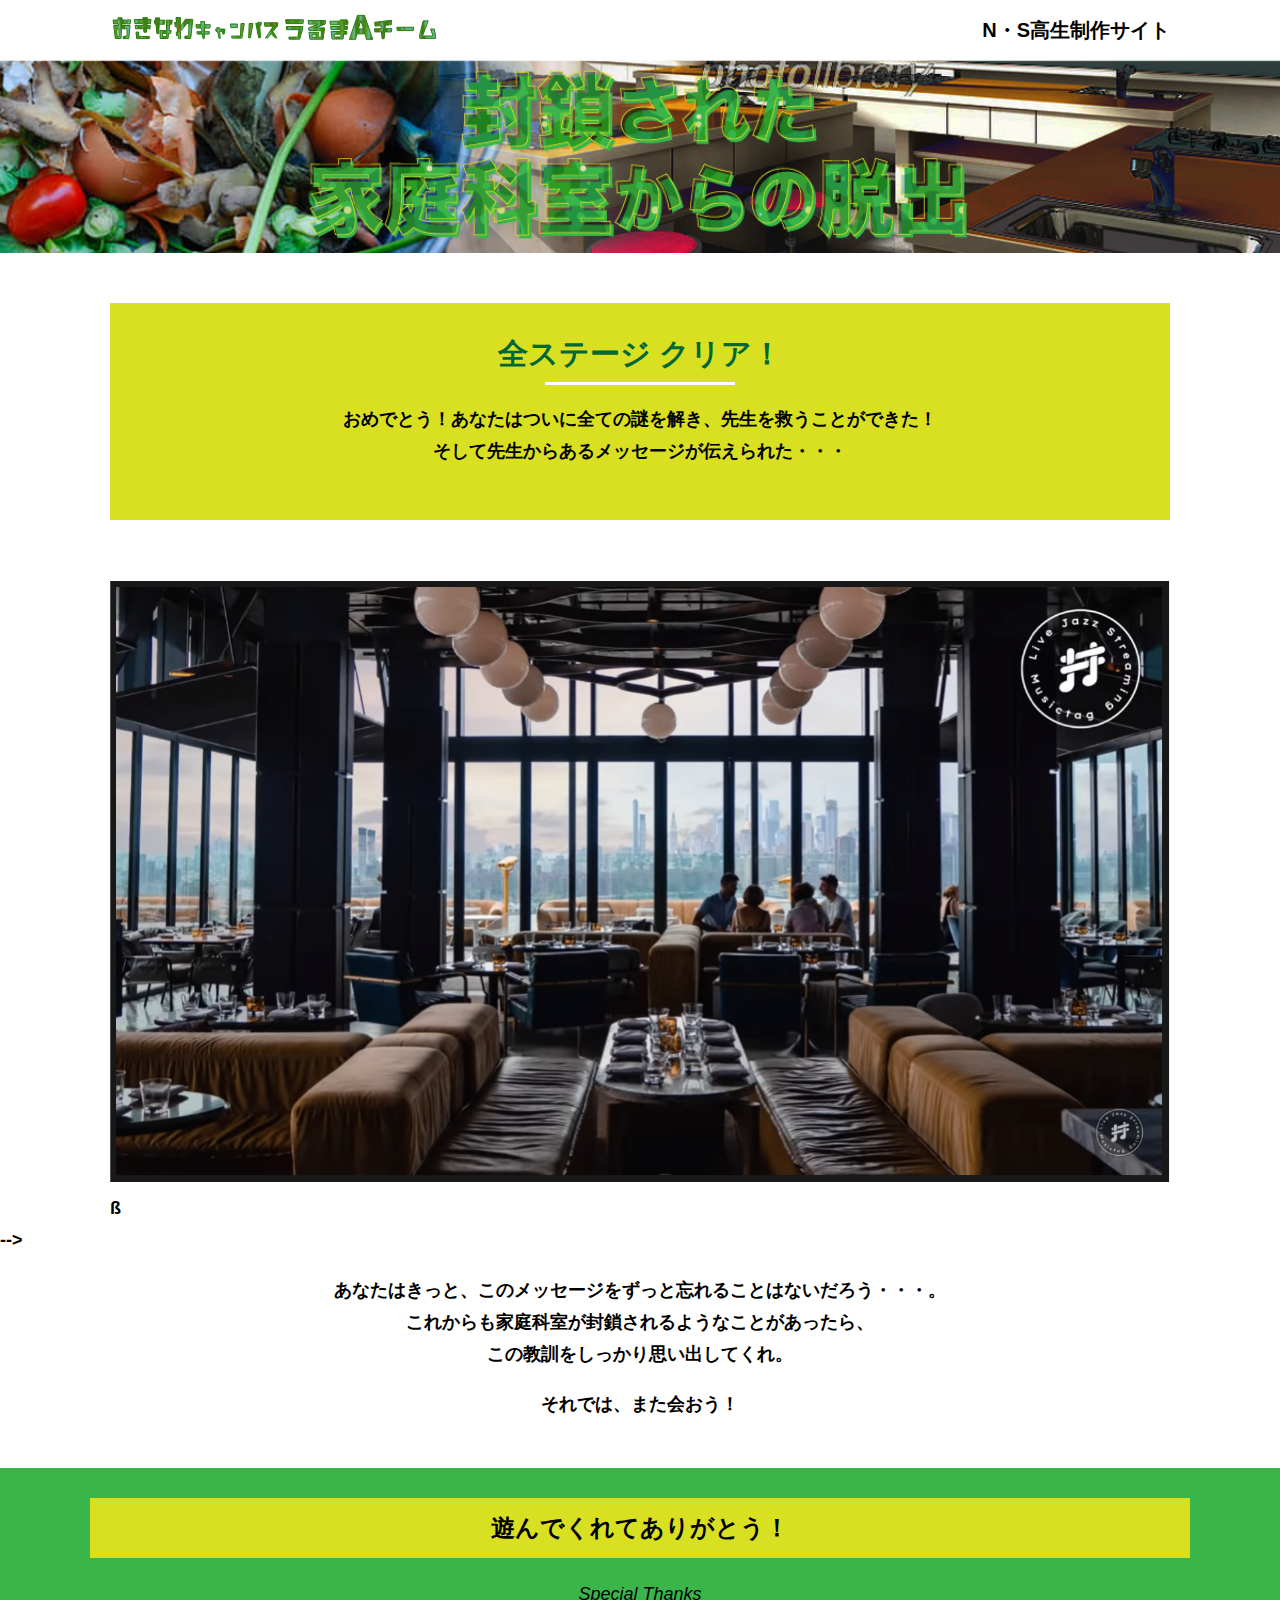
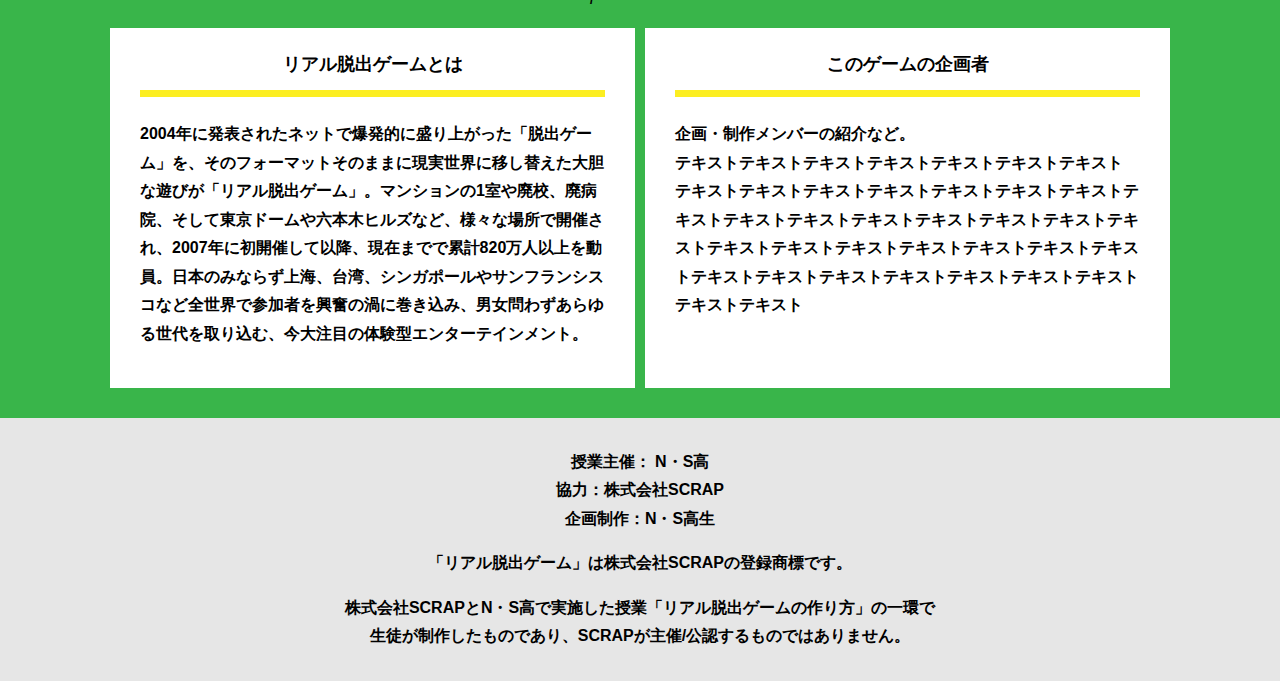
==== final.html @ f2d77696 "Add files via upload" ====
<!DOCTYPE html>
<html lang="ja">
<head>
  <meta charset="UTF-8">
  <meta http-equiv="X-UA-Compatible" content="IE=edge">
  <meta name="viewport" content="width=device-width, initial-scale=1.0">
  <title>封鎖された家庭科室からの脱出 │ Project N</title>
  <link rel="stylesheet" href="assets/css/normalize.css">
  <link rel="stylesheet" href="assets/css/style.css">
</head>
<body>
  <header class="header">
    <div class="container">
      <div class="header__logo"><img src="assets/images/logo.svg" alt="チームロゴ"></div>
      <div class="header__name">N・S高生制作サイト</div>
    </div>
  </header>
  <main class="main final-page">
    <!-- タイトルエリア　ここから -->
    <h1 class="main-title"><img src="assets/images/main-image.png" alt="封鎖された家庭科室からの脱出"></h1>
    <!-- タイトルエリア　ここまで -->
    <section class="section">
      <div class="container">
        <div class="box bg-color--subcolor">
          <h2 class="section-title--border">全ステージ クリア！</h2>
          <p class="text-center">おめでとう！あなたはついに全ての謎を解き、先生を救うことができた！<br>
            そして先生からあるメッセージが伝えられた・・・</p>
        </div>
      </div>
    </section>
    <section class="section">
      <div class="container">
          <figure class="image__container">
             <img src="assets/images/stage.png" alt="">
          </figure>

<!--  YouTube貼り付け
            <div class="youtube__container">
              <div class="youtube">
                <iframe width="560" height="315" src="https://www.youtube.com/embed/IRyJe-0Uie0?controls=0" title="YouTube video player" frameborder="0" allow="accelerometer; autoplay; clipboard-write; encrypted-media; gyroscope; picture-in-picture" allowfullscreen></iframe>
              </div>
            </div>
Youtube貼り付けここまで-->
          ß
      </div>
         -->
        <p class="text-center">あなたはきっと、このメッセージをずっと忘れることはないだろう・・・。<br>
          これからも家庭科室が封鎖されるようなことがあったら、<br>
          この教訓をしっかり思い出してくれ。</p>
        <p class="text-center">それでは、また会おう！</p>
      </div>
    </section>
    <section class="section bg-color--keycolor">
      <div class="container">
        <h2 class="section-title">遊んでくれてありがとう！</h2>
        <p class="font-eng text-center">Special Thanks</p>
        <div class="row">
          <div class="column">
            <div class="card">
              <h3 class="card__title">リアル脱出ゲームとは</h3>
              <p class="card__content">2004年に発表されたネットで爆発的に盛り上がった「脱出ゲーム」を、そのフォーマットそのままに現実世界に移し替えた大胆な遊びが「リアル脱出ゲーム」。マンションの1室や廃校、廃病院、そして東京ドームや六本木ヒルズなど、様々な場所で開催され、2007年に初開催して以降、現在までで累計820万人以上を動員。日本のみならず上海、台湾、シンガポールやサンフランシスコなど全世界で参加者を興奮の渦に巻き込み、男女問わずあらゆる世代を取り込む、今大注目の体験型エンターテインメント。</p>
            </div>
          </div>
          <div class="column">
            <div class="card">
              <h3 class="card__title">このゲームの企画者</h3>
              <p class="card__content">企画・制作メンバーの紹介など。<br>
                テキストテキストテキストテキストテキストテキストテキスト<br>
                テキストテキストテキストテキストテキストテキストテキストテキストテキストテキストテキストテキストテキストテキストテキストテキストテキストテキストテキストテキストテキストテキストテキストテキストテキストテキストテキストテキストテキストテキストテキスト</p>
            </div>
          </div>
        </div>
      </div>
    </section>
  </main>
  <footer class="footer section bg-color--gray">
    <div class="container">
        <p class="text-center">授業主催： N・S高<br>協力：株式会社SCRAP<br>企画制作：N・S高生</p>
        <p class="text-center">「リアル脱出ゲーム」は株式会社SCRAPの登録商標です。</p>
        <p class="text-center">株式会社SCRAPとN・S高で実施した授業「リアル脱出ゲームの作り方」の一環で<br>生徒が制作したものであり、SCRAPが主催/公認するものではありません。</p>
    </div>
  </footer>
</body>
</html>
---- assets/css/style.css ----
@charset "UTF-8";
/****************************
 * 共通CSSのテンプレートです。
*****************************/
*,
*::before,
*::after {
  -webkit-box-sizing: border-box;
          box-sizing: border-box;
}

html {
  font-size: 18px;
  -webkit-box-sizing: border-box;
          box-sizing: border-box;
}

body {
  overflow-x: hidden;
  font-family: "游ゴシック体", "Yu Gothic", YuGothic, "ヒラギノ角ゴ Pro", "Hiragino Kaku Gothic Pro", "メイリオ", "Meiryo", sans-serif;
  font-size: 18px;
  line-height: 1.77778;
  font-weight: bold;
  text-decoration: none;
  border: none;
  list-style: none;
  color: #000;
  margin: 0;
}

img {
  width: 100%;
}

figure {
  margin: 0;
}

figcaption {
  margin-top: 30px;
  font-size: 14px;
}

@media screen and (max-width: 767px) {
  figcaption {
    font-size: 13px;
  }
}

input[type=text] {
  font-size: 18px;
  border: none;
  padding: 25px 35px;
  display: block;
  margin: 0 auto;
  max-width: 580px;
  width: 100%;
}

::-webkit-input-placeholder {
  color: #999;
}

:-ms-input-placeholder {
  color: #999;
}

::-ms-input-placeholder {
  color: #999;
}

::placeholder {
  color: #999;
}

button {
  cursor: pointer;
  display: block;
  border: none;
  margin: 0 auto;
  background-color: #006837;
  color: #fff;
  width: 287px;
  height: 55px;
}

/*******************
* Layout
*******************/
.section {
  padding-top: 30px;
  padding-bottom: 30px;
}

.section--clear {
  /* ステージクリア画面 */
  position: fixed;
  display: none;
  /* 読み込み時に一瞬表示されるのを防ぐ */
  -webkit-box-pack: center;
      -ms-flex-pack: center;
          justify-content: center;
  -webkit-box-align: center;
      -ms-flex-align: center;
          align-items: center;
  top: 0;
  bottom: 0;
  left: 0;
  right: 0;
  z-index: 200;
}

.section--clear.isClear {
  display: -webkit-box;
  display: -ms-flexbox;
  display: flex;
}

.container {
  width: 1100px;
  padding-left: 20px;
  padding-right: 20px;
  margin: 0 auto;
}

@media screen and (max-width: 1100px) {
  .container {
    width: calc(100% - 40px);
  }
}

.row {
  display: -webkit-box;
  display: -ms-flexbox;
  display: flex;
  -ms-flex-line-pack: stretch;
      align-content: stretch;
  gap: 10px;
}

.row + .row {
  margin-top: 20px;
}

.column {
  width: 100%;
}

.card {
  background-color: #fff;
  margin-bottom: 20px;
  height: 100%;
}

.card__title {
  font-size: 18px;
  text-align: center;
  margin: 0;
  padding: 20px 30px;
  position: relative;
  cursor: pointer;
}

.card__content {
  -webkit-transition: all 0.3s;
  transition: all 0.3s;
  font-size: 16px;
  padding: 20px 30px;
  margin: 0;
  position: relative;
}

.card__content::before {
  display: block;
  content: '';
  width: calc(100% - 60px);
  height: 7px;
  background-color: #fcee21;
  position: absolute;
  top: -10px;
  left: 30px;
}

.hint-page .card {
  height: auto;
}

.hint-page .card__content {
  display: none;
  text-align: center;
}

.hint-page .card__arrow {
  position: absolute;
  top: calc(50% - 12px);
  right: 45px;
  -webkit-transform: rotate(90deg);
          transform: rotate(90deg);
  -webkit-transition: all 0.3s;
  transition: all 0.3s;
  fill: #009245;
  width: 12px;
  height: 24px;
}

.hint-page .card.is-open .card__content {
  display: block;
}

.hint-page .card.is-open .card__arrow {
  -webkit-transform: rotate(-90deg);
          transform: rotate(-90deg);
}

.box {
  padding: 35px 30px;
}

.youtube {
  position: relative;
  width: 100%;
  padding-top: 56.25%;
}

.youtube iframe {
  position: absolute;
  top: 0;
  left: 0;
  width: 100%;
  height: 100%;
}

.youtube__container {
  max-width: 800px;
  margin: 0 auto;
}

/*********************
* Color
*********************/
.bg-color--keycolor {
  background-color: #39b54a;
}

.bg-color--subcolor {
  background-color: #d9e021;
}

.bg-color--gray {
  background-color: #e6e6e6;
}

/*********************
* title
**********************/
.main-title {
  margin: 0;
}

.sub-title {
  text-align: center;
  font-size: 18px;
  line-height: 1.66667;
}

.sub-title__bg {
  background-color: #fcee21;
  padding-left: 1rem;
  padding-right: 1rem;
}

.section-title {
  font-size: 24px;
  line-height: 1.75;
  text-align: center;
  padding: 9px 20px;
  background-color: #d9e021;
  margin: 0 -20px 20px -20px;
}

.section-title__stage {
  display: inline-block;
  margin-right: 2rem;
}

.section-title--keycolorlight {
  background-color: #8cc63f;
}

.section-title--keycolorlight .section-title__stage {
  color: #fff;
}

.section-title--keycolor {
  background-color: #39b54a;
}

.section-title--story {
  width: 330px;
  margin: 0 auto 20px;
}

.section-title--border {
  position: relative;
  font-size: 30px;
  text-align: center;
  line-height: 1.06667;
  margin: 0;
  padding-bottom: 15px;
  color: #006837;
}

.section-title--border::after {
  position: absolute;
  bottom: 0;
  left: calc(50% - 95px);
  display: block;
  content: '';
  background-color: #fff;
  height: 2.6px;
  width: 190px;
}

/******************
* text
******************/
.font-eng {
  font-style: italic;
  font-weight: normal;
}

/*************************
* Button
*************************/
.btn {
  display: block;
  text-decoration: none;
  cursor: pointer;
  background-color: #006837;
  color: #fff;
  font-size: 24px;
  line-height: 1.54167;
  text-align: center;
  padding: 11.5px;
  width: calc(100% - 40px);
  max-width: 700px;
  margin: 10px auto;
  position: relative;
}

.btn:hover {
  opacity: 0.7;
}

.btn__arrow {
  position: absolute;
  top: calc(50% - 12px);
  right: 15px;
  fill: #fff;
  width: 12px;
  height: 24px;
}

/****************
* header
*****************/
.header {
  background-color: #fff;
  height: 60px;
}

.header .container {
  display: -webkit-box;
  display: -ms-flexbox;
  display: flex;
  -webkit-box-pack: justify;
      -ms-flex-pack: justify;
          justify-content: space-between;
  -webkit-box-align: center;
      -ms-flex-align: center;
          align-items: center;
  height: 100%;
}

.header__logo {
  width: 330px;
  height: 42px;
}

.header__name {
  font-size: 20px;
  line-height: 1.1;
}

.footer {
  font-size: 16px;
}

.footer p:first-child {
  margin-top: 0;
}

.footer p:last-child {
  margin-bottom: 0;
}

/********************
* main
********************/
.story__note {
  margin: 0;
}

.story__note__outer {
  width: 860px;
  display: -webkit-box;
  display: -ms-flexbox;
  display: flex;
  padding: 20px;
  margin: 20px auto;
  -webkit-box-pack: center;
      -ms-flex-pack: center;
          justify-content: center;
}

@media screen and (max-width: 940px) {
  .story__note__outer {
    width: 100%;
  }
}

.stage-column__container + .stage-column__container {
  border-top: 2px solid #fff;
}

.answer {
  font-size: 18px;
  margin-bottom: 20px;
  line-height: 80px;
  word-spacing: 20px;
}

.err-message {
  color: #c1272d;
  font-size: 18px;
  text-align: center;
}

.link-hint {
  text-align: center;
  display: block;
  margin-top: 20px;
}

.clear-message {
  background-color: #d9e021;
  padding: 30px 30px 60px;
  position: relative;
}

.clear-message__title {
  position: relative;
  display: block;
  text-align: center;
  color: #006837;
  font-size: 30px;
  padding-bottom: 10px;
  margin-bottom: 35px;
}

.clear-message__title::after {
  content: '';
  position: absolute;
  display: block;
  width: 183px;
  height: 2px;
  background-color: #fff;
  bottom: 0;
  left: calc(50% - (183px/2));
}

.clear-message__content {
  text-align: center;
}

.clear-message__btn {
  position: absolute;
  bottom: -30px;
  left: calc(50% - 144px);
  width: 288px;
  margin: 0;
}

/********************
* Utility
********************/
.text-center {
  text-align: center;
}

.text-left {
  text-align: left;
}

.text-right {
  text-align: right;
}

.hidden {
  display: none;
}
/*# sourceMappingURL=style.css.map */
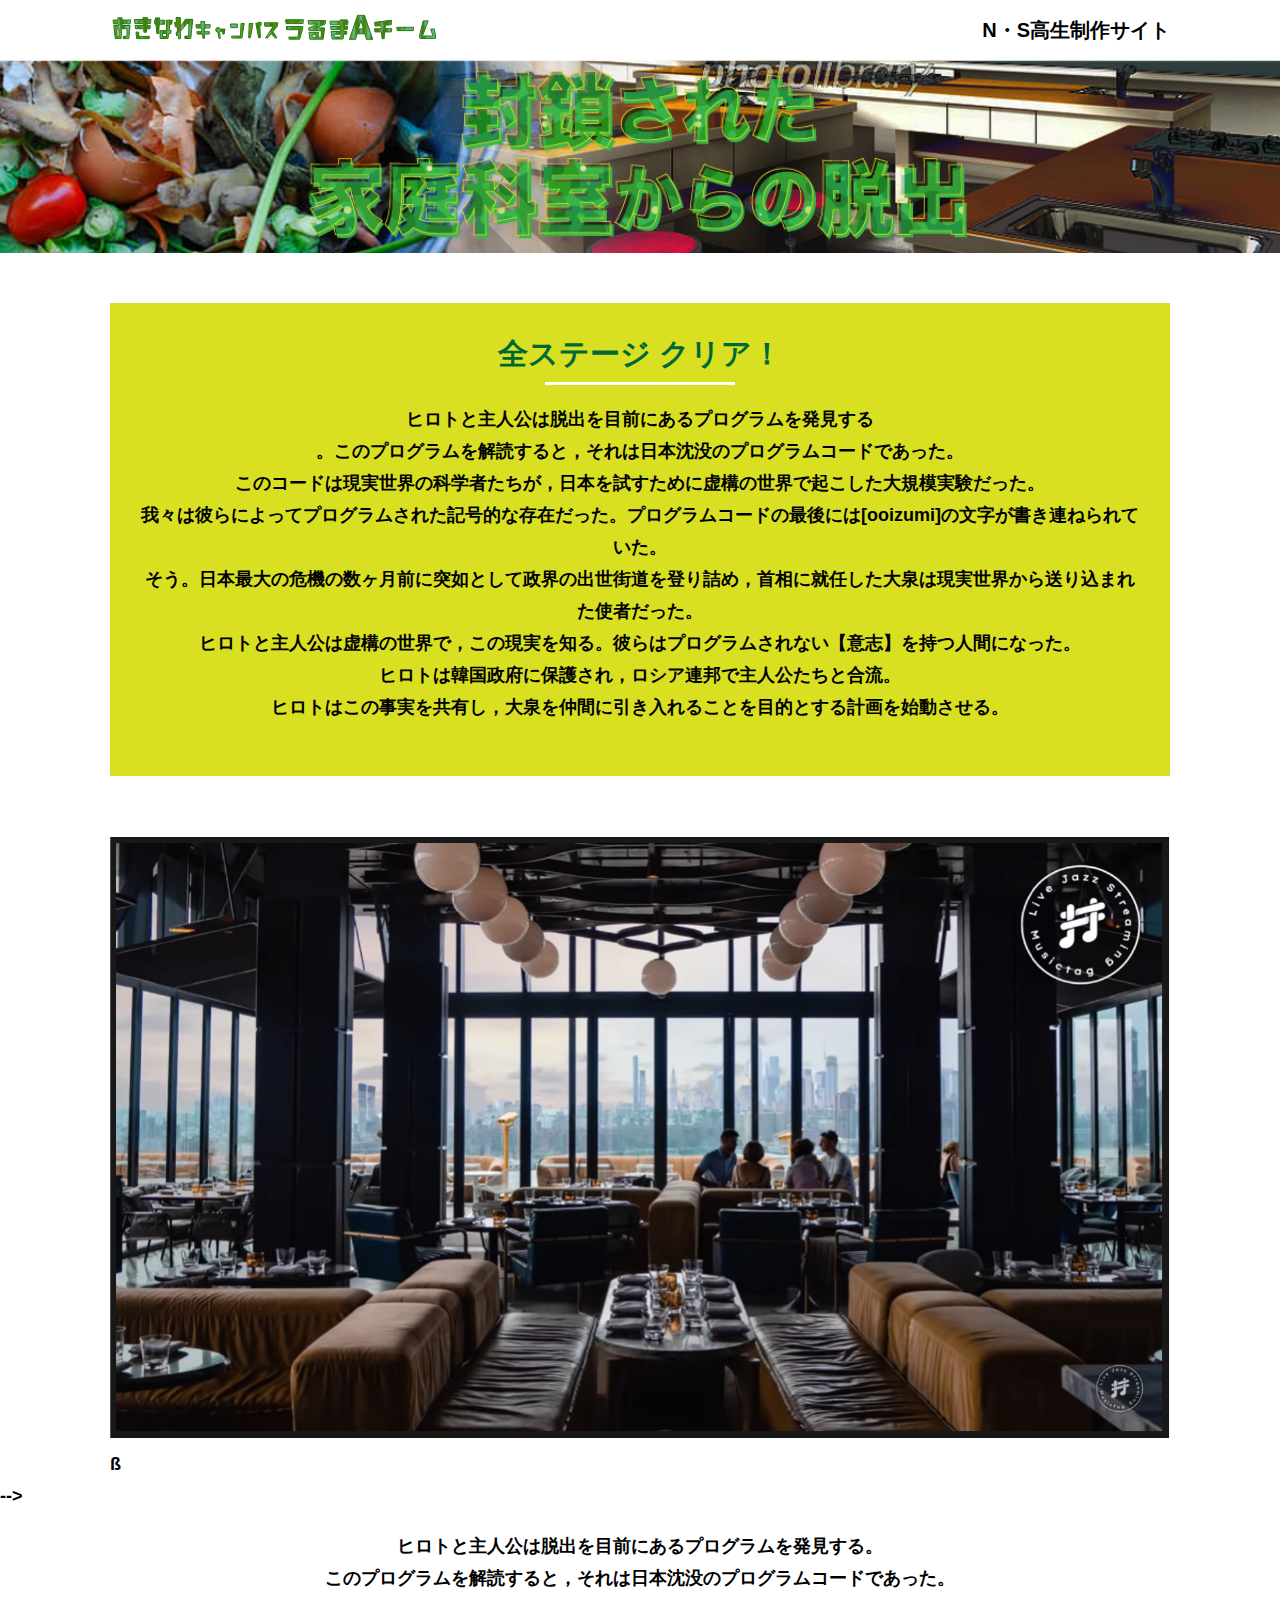
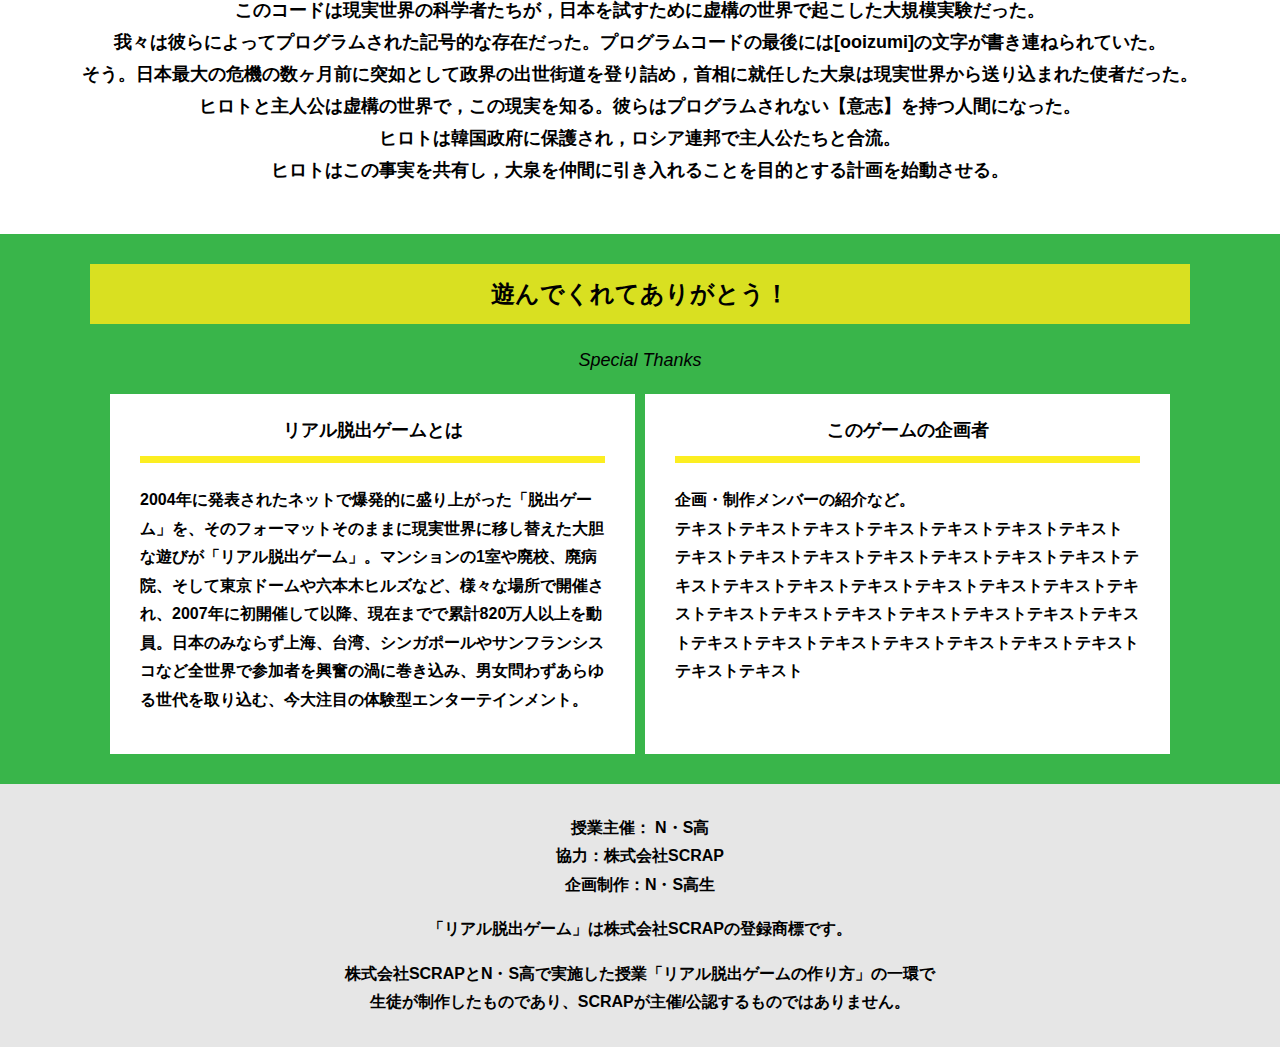
==== commit 29b57efc: "Update final.html" ====
--- a/final.html
+++ b/final.html
@@ -23,8 +23,14 @@
       <div class="container">
         <div class="box bg-color--subcolor">
           <h2 class="section-title--border">全ステージ クリア！</h2>
-          <p class="text-center">おめでとう！あなたはついに全ての謎を解き、先生を救うことができた！<br>
-            そして先生からあるメッセージが伝えられた・・・</p>
+          <p class="text-center">ヒロトと主人公は脱出を目前にあるプログラムを発見する<br>
+            。このプログラムを解読すると，それは日本沈没のプログラムコードであった。<br>
+            このコードは現実世界の科学者たちが，日本を試すために虚構の世界で起こした大規模実験だった。<br>
+            我々は彼らによってプログラムされた記号的な存在だった。プログラムコードの最後には[ooizumi]の文字が書き連ねられていた。<br>
+            そう。日本最大の危機の数ヶ月前に突如として政界の出世街道を登り詰め，首相に就任した大泉は現実世界から送り込まれた使者だった。<br>
+            ヒロトと主人公は虚構の世界で，この現実を知る。彼らはプログラムされない【意志】を持つ人間になった。<br>
+            ヒロトは韓国政府に保護され，ロシア連邦で主人公たちと合流。<br>
+            ヒロトはこの事実を共有し，大泉を仲間に引き入れることを目的とする計画を始動させる。</p>
         </div>
       </div>
     </section>
@@ -44,10 +50,15 @@
           ß
       </div>
          -->
-        <p class="text-center">あなたはきっと、このメッセージをずっと忘れることはないだろう・・・。<br>
-          これからも家庭科室が封鎖されるようなことがあったら、<br>
-          この教訓をしっかり思い出してくれ。</p>
-        <p class="text-center">それでは、また会おう！</p>
+        <p class="text-center">ヒロトと主人公は脱出を目前にあるプログラムを発見する。<br>
+            このプログラムを解読すると，それは日本沈没のプログラムコードであった。<br>
+            このコードは現実世界の科学者たちが，日本を試すために虚構の世界で起こした大規模実験だった。<br>
+            我々は彼らによってプログラムされた記号的な存在だった。プログラムコードの最後には[ooizumi]の文字が書き連ねられていた。<br>
+            そう。日本最大の危機の数ヶ月前に突如として政界の出世街道を登り詰め，首相に就任した大泉は現実世界から送り込まれた使者だった。<br>
+            ヒロトと主人公は虚構の世界で，この現実を知る。彼らはプログラムされない【意志】を持つ人間になった。<br>
+            ヒロトは韓国政府に保護され，ロシア連邦で主人公たちと合流。<br>
+            ヒロトはこの事実を共有し，大泉を仲間に引き入れることを目的とする計画を始動させる。</p>
+        <p class="text-center"></p>
       </div>
     </section>
     <section class="section bg-color--keycolor">
@@ -81,4 +92,4 @@
     </div>
   </footer>
 </body>
-</html>+</html>
